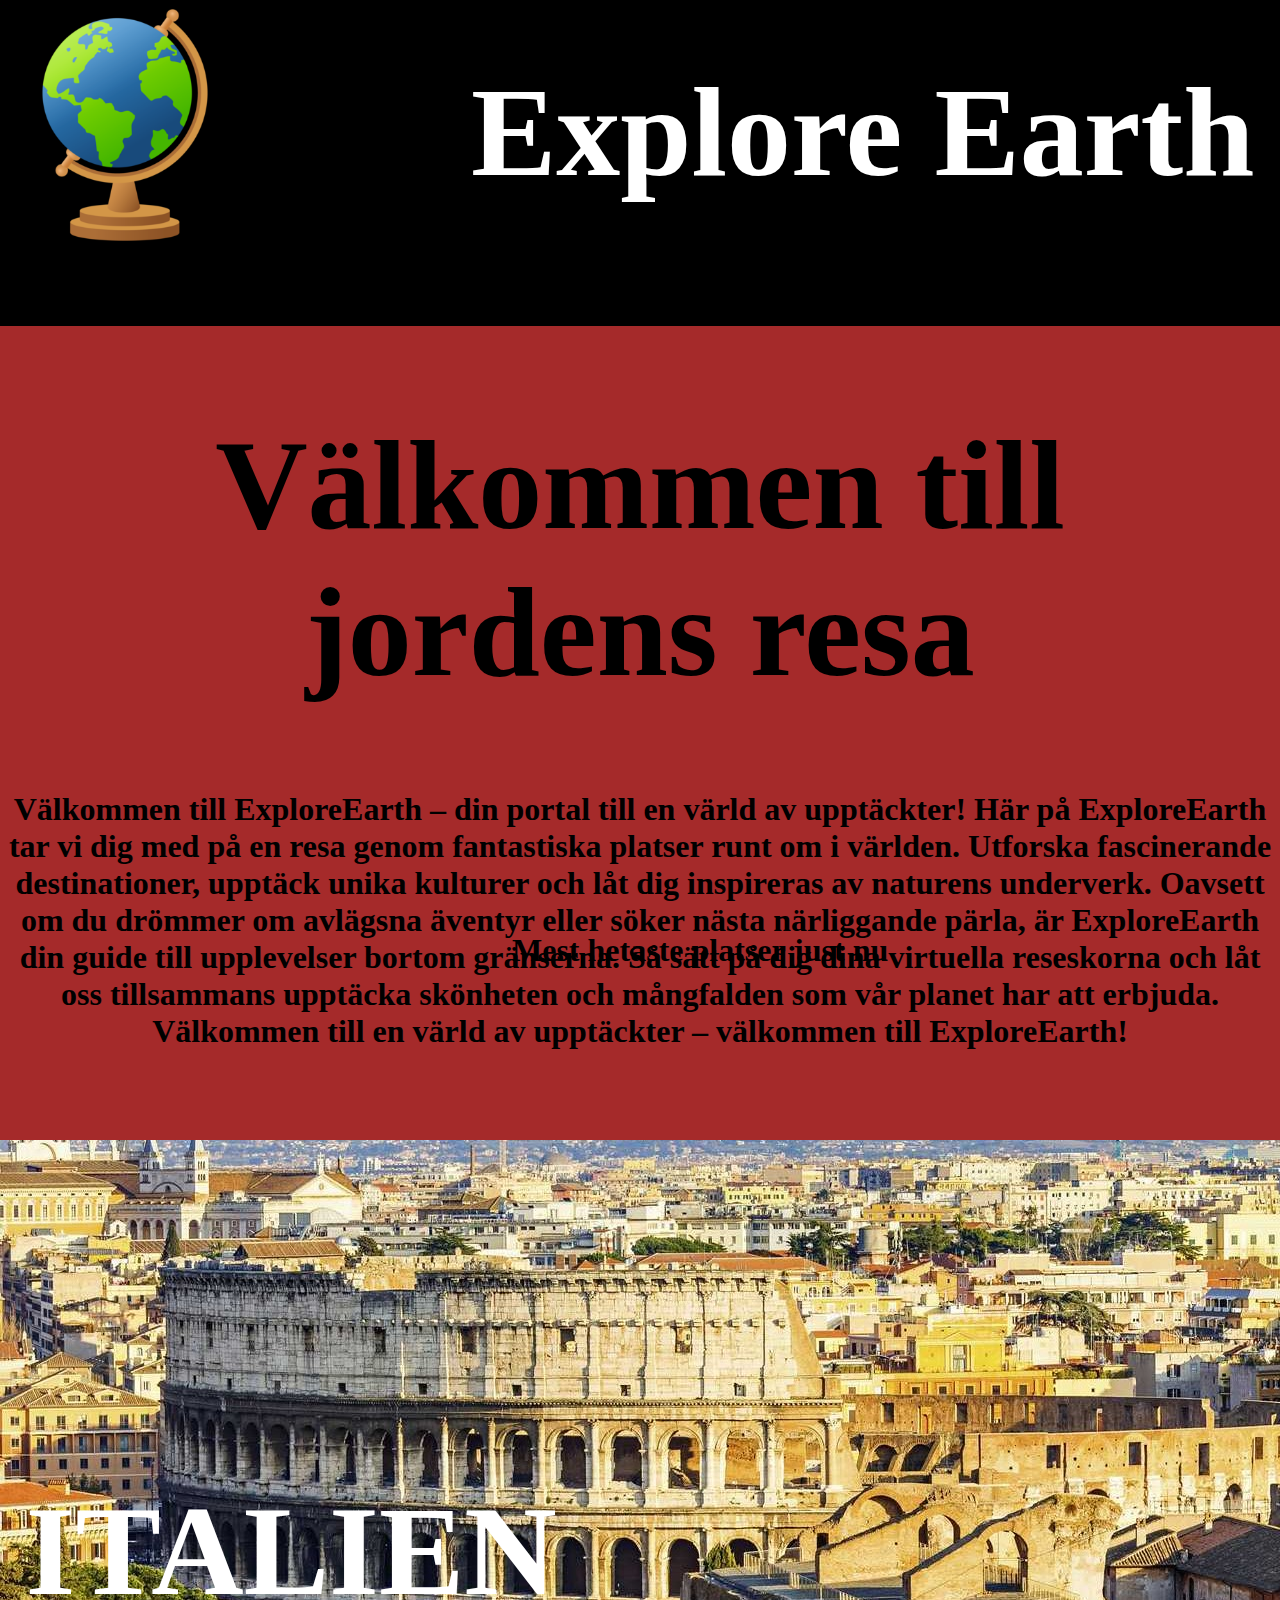
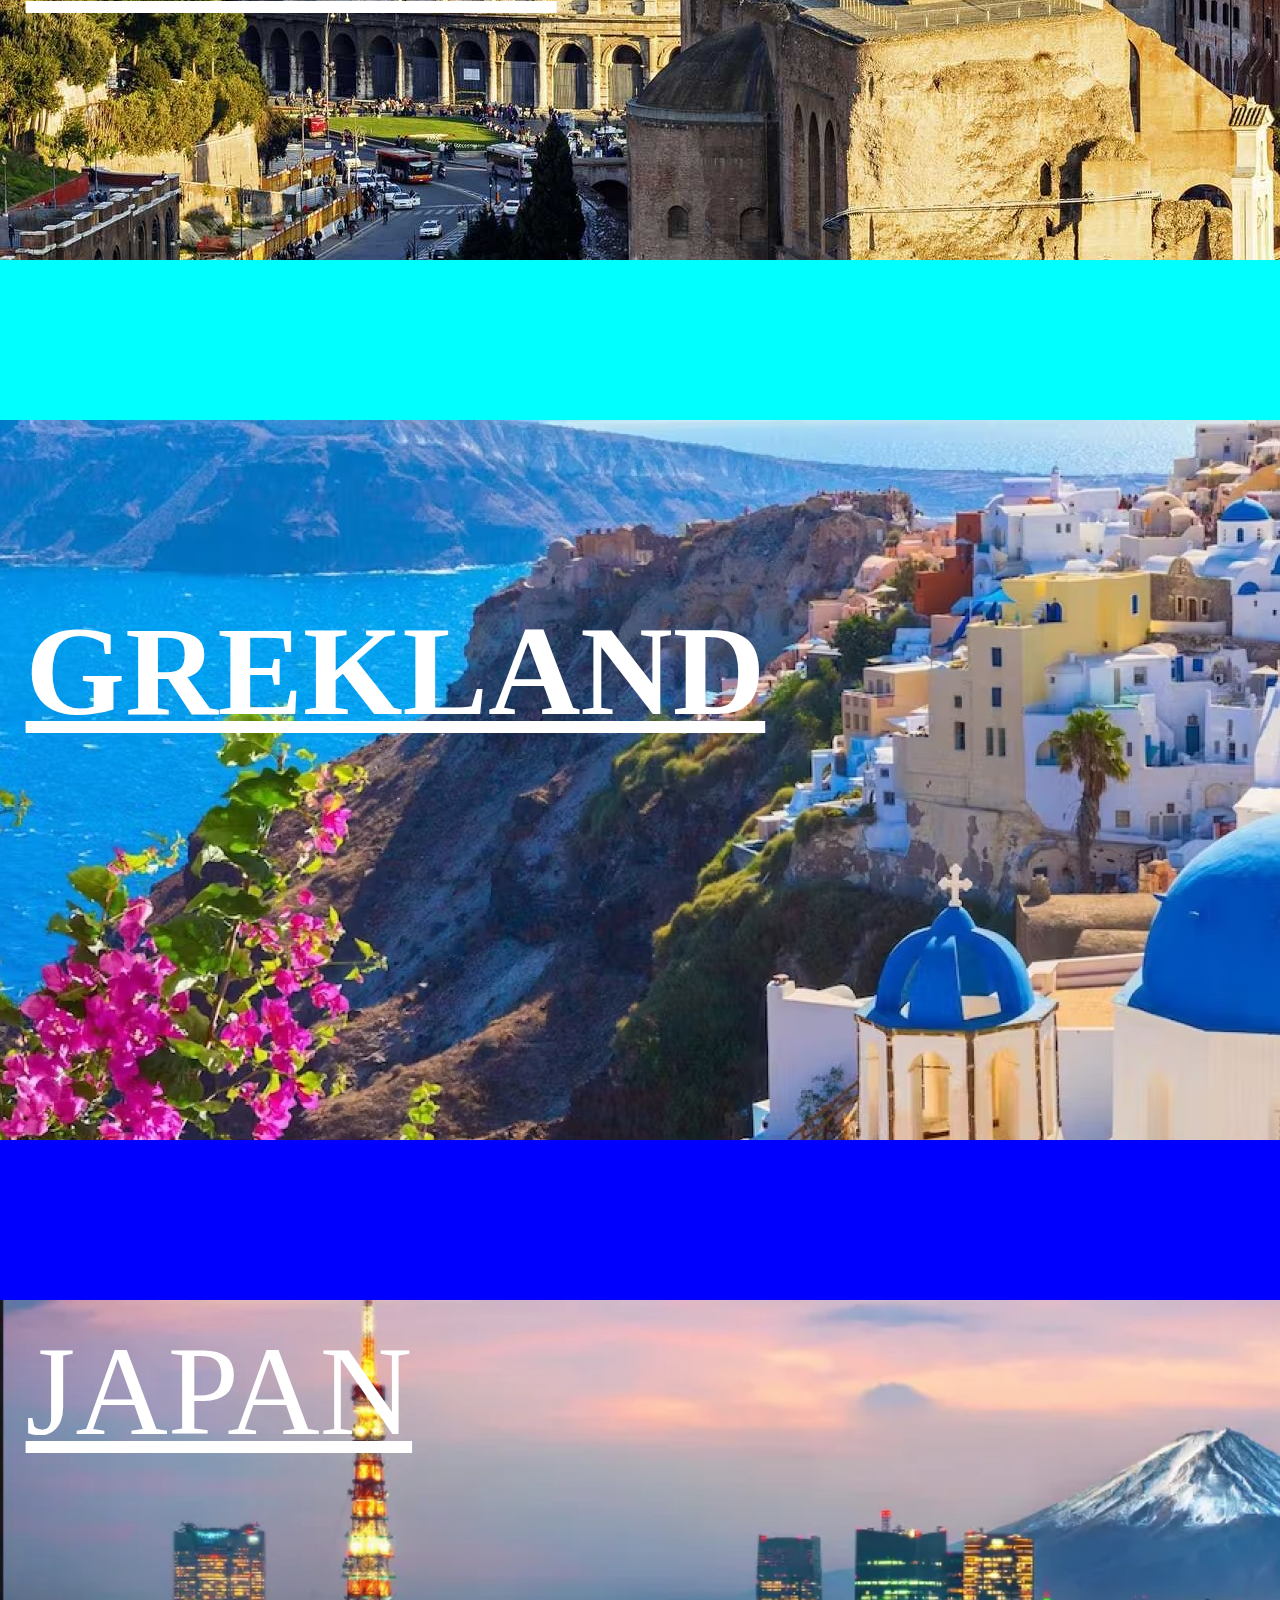
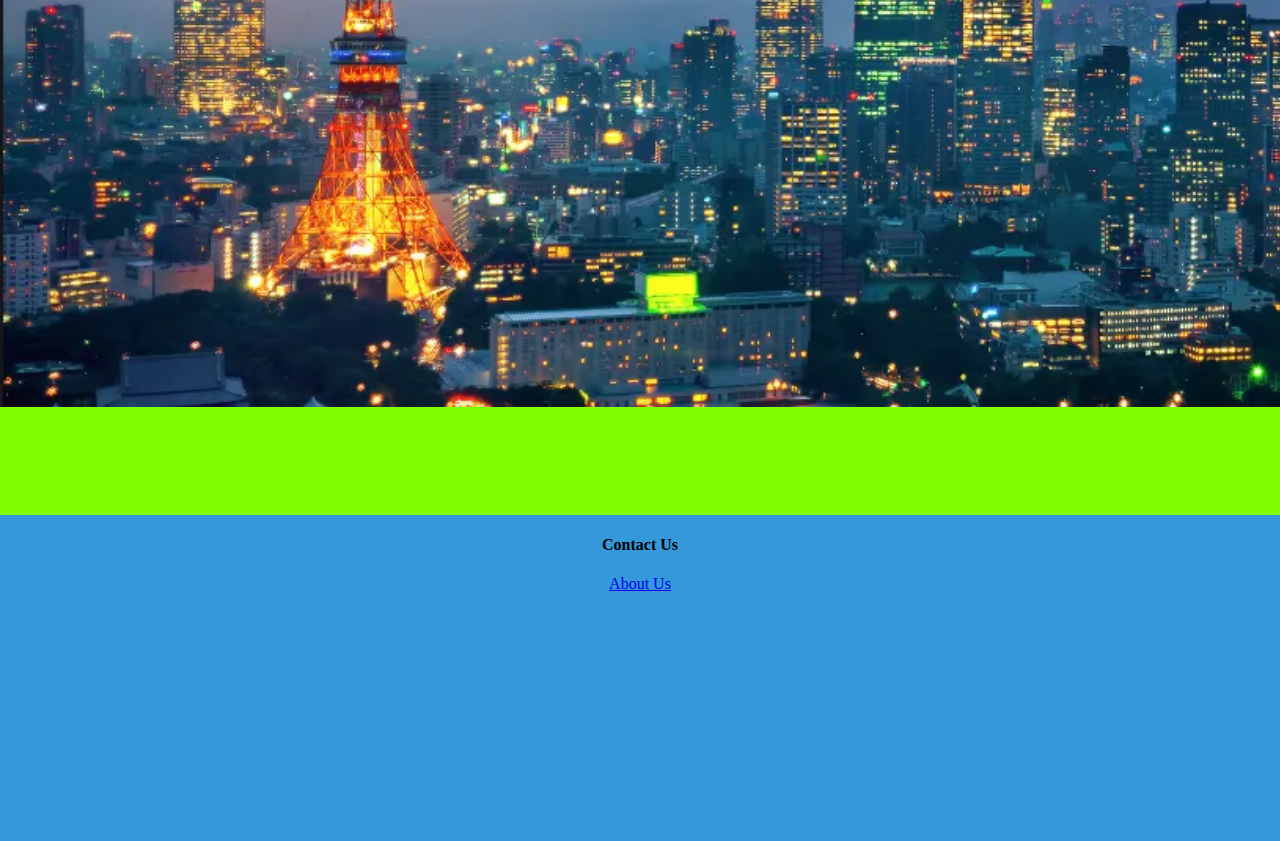
==== Kunden har alltid rätt - Victor/index.html @ 4381e600 "First sketch" ====
<!DOCTYPE html>
<html lang="en">
<head>
    <meta charset="UTF-8">
    <meta name="viewport" content="width=device-width, initial-scale=1.0">
    <title>Försök 2 kanske idk? maybe amongus sussy baka :D</title>
    <link rel="stylesheet" href="css/style.css">
</head>
<body>
    <div id="main_container">
        <nav>
            <img class="logo" src="img/logo.png" alt="">
            <h1 class="navigation">Explore Earth</h1>
        </nav>
        <header>
            <div class="header_text">
                <h1>Välkommen till jordens resa</h1>
                <h2>Välkommen till ExploreEarth – din portal till en värld av upptäckter! Här på ExploreEarth tar vi dig med på en resa genom fantastiska platser runt om i världen. Utforska fascinerande destinationer, upptäck unika kulturer och låt dig inspireras av naturens underverk. Oavsett om du drömmer om avlägsna äventyr eller söker nästa närliggande pärla, är ExploreEarth din guide till upplevelser bortom gränserna. Så sätt på dig dina virtuella reseskorna och låt oss tillsammans upptäcka skönheten och mångfalden som vår planet har att erbjuda. Välkommen till en värld av upptäckter – välkommen till ExploreEarth!</h2>
                <h3>Mest hetaste platser just nu</h3>
            </div>
        </header>
        <main1 class="italien"> <img src="img/italien_flat.jpg" alt="Bild på Italien"> 
            <div class="italien_text">
                <p><strong>ITALIEN</strong></p>
            </div>
        </main1>
        <main2 class="grekland">
            <div>
                <img class="grekland" src="img/grekland_flat.jpg" alt="Bild på Grekland">
                <div class="grekland_text">
                    <p><strong>GREKLAND</strong></p>
                </div>
            </div>
        </main2>
        <main3 class="japan">
            <div>
                <img class="japan_flat" src="img/japan_flat.webp" alt="Bild på Japan">
                <div class="japan_text">
                    <p><a class="japan_link" href="japan.html">JAPAN</a></p>
                </div>
            </div>
        </main3>
        <footer>
            <div class="contact_text">
                <h4>Contact us</h4>
                <div>
                    <p><a href="about_us.html">about us</a></p>
                </div>
            </div>
        </footer>


    </div>    
</body>
</html>
---- Kunden har alltid rätt - Victor/css/style.css ----
body{
    margin: 0%;
}

#main_container{
    display: grid;
    grid-template-columns: 100%;
    grid-template-rows: 10% 25% 27% 27% 25% 10%;
    grid-template-areas:
    'nav'
    'header'
    'main1'
    'main2'
    'main3'
    'footer'
}

nav{
    background-color: black ;
}

header{
    background-color: brown;
}

main1{
    background-color: aqua;
}

main2{
    background-color: blue;
}

main3{
    background-color: chartreuse;
}

footer{
    background-color: #3498db;
}

.logo{
    height: 250px;
}

.header_text{
    text-align: center;
    font-size: 400%;
}

.italien{
    grid-area: main1;
}

.grekland{
    grid-area: main2;
}

.japan{
    grid-area: main3;
}

.japan_flat{
    height: 707px;
}

.italien_text{
    position: absolute;
    top: 150%;
    left: 2%;
    font-size: 800%;
    color: white;
    text-decoration: underline;
}

.grekland_text{
    position: absolute;
    top: 230%;
    left: 2%;
    font-size: 800%;
    color: white;
    text-decoration: underline;
}

.japan_text{
    position: absolute;
    top: 310%;
    left: 2%;
    font-size: 800%;
    color: #3498db;
    text-decoration: underline;
}


.italien_text :hover ::after{
    content: " - Read More";
}

.grekland_text :hover ::after{
    content: " - Read More";
}

.japan_text :hover ::after{
    content: " - Read More";
}

.japan_link{
    color: white;
}   

.japan_link:visited{
    color: white;
}   

.contact_text{
    text-align: center;
    text-transform: capitalize;
    
}

h2{
    font-size: 50%;
}

h3{
    position: absolute;
    left: 40%;
    top: 100%;
    font-size: 50%;
}

.navigation{
    color: white;
    position: absolute;
    right: 2%;
    top: -3%;
    font-size: 800%;
}
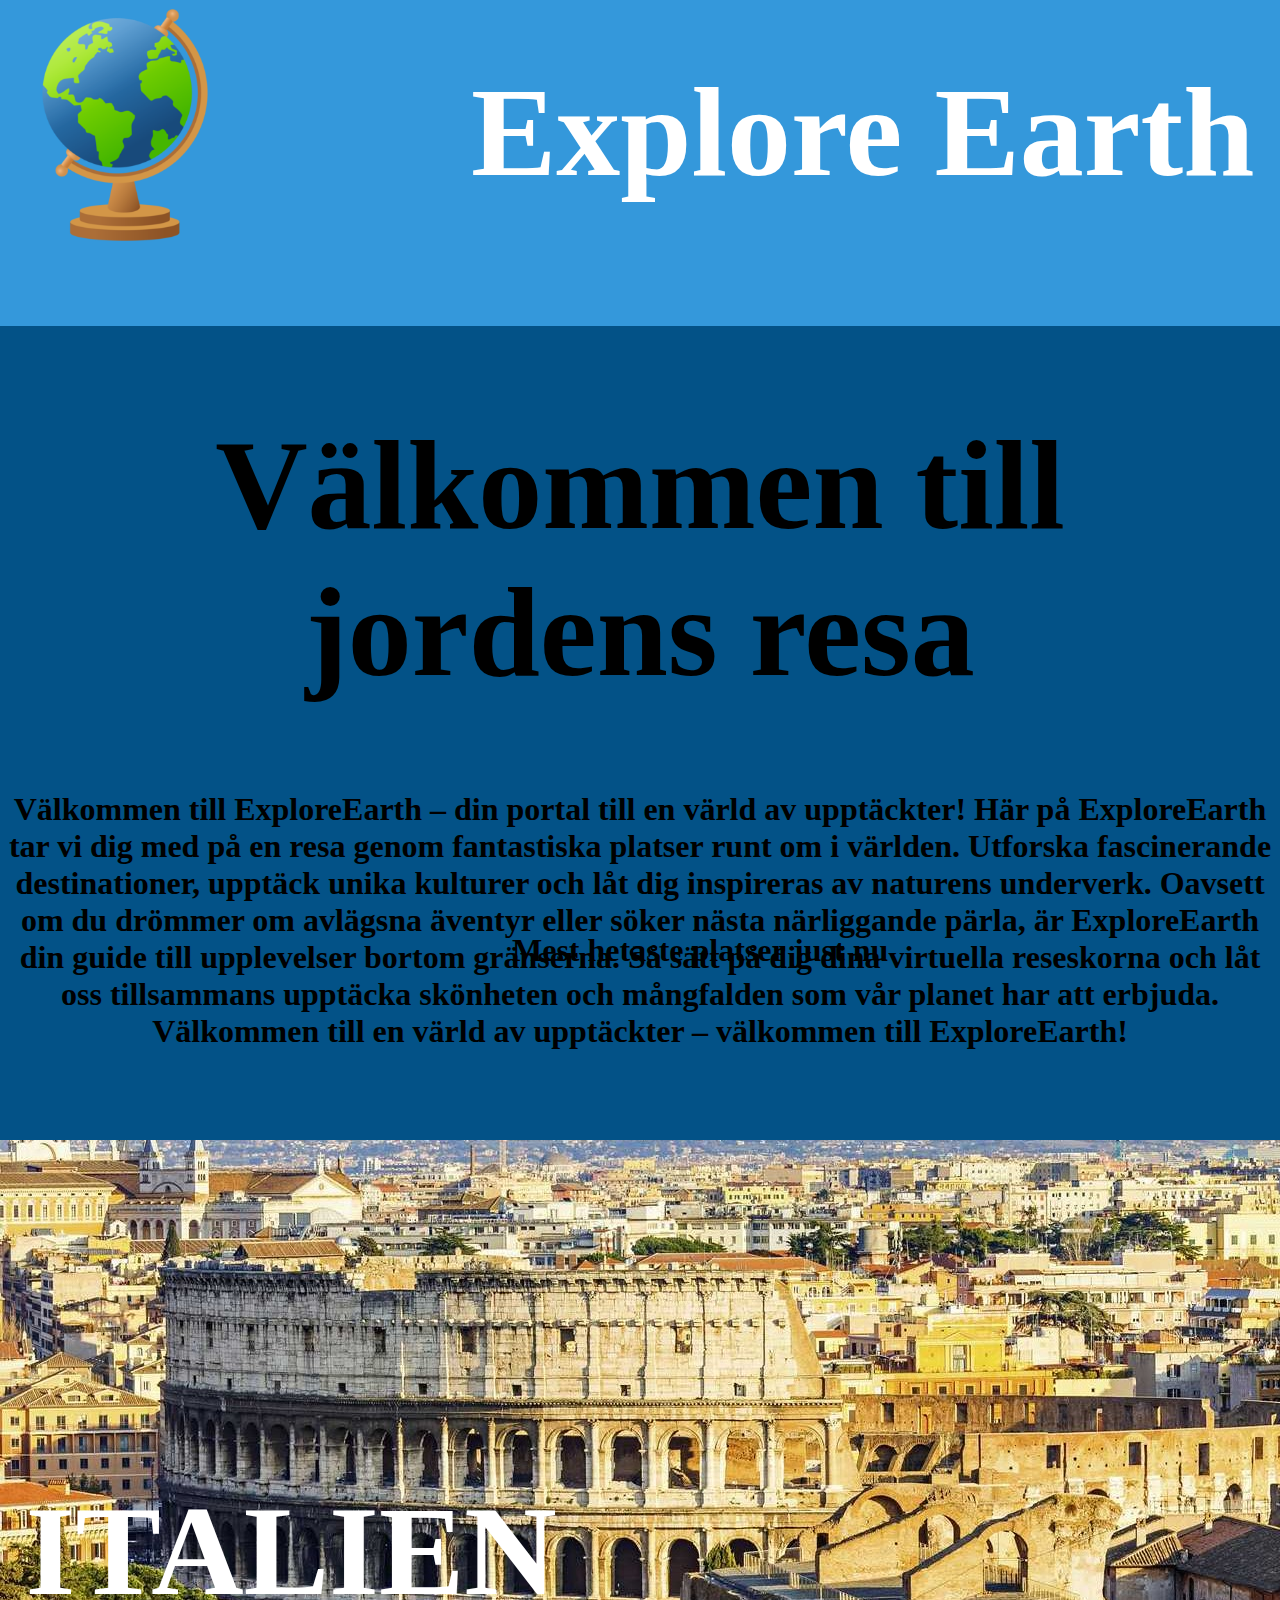
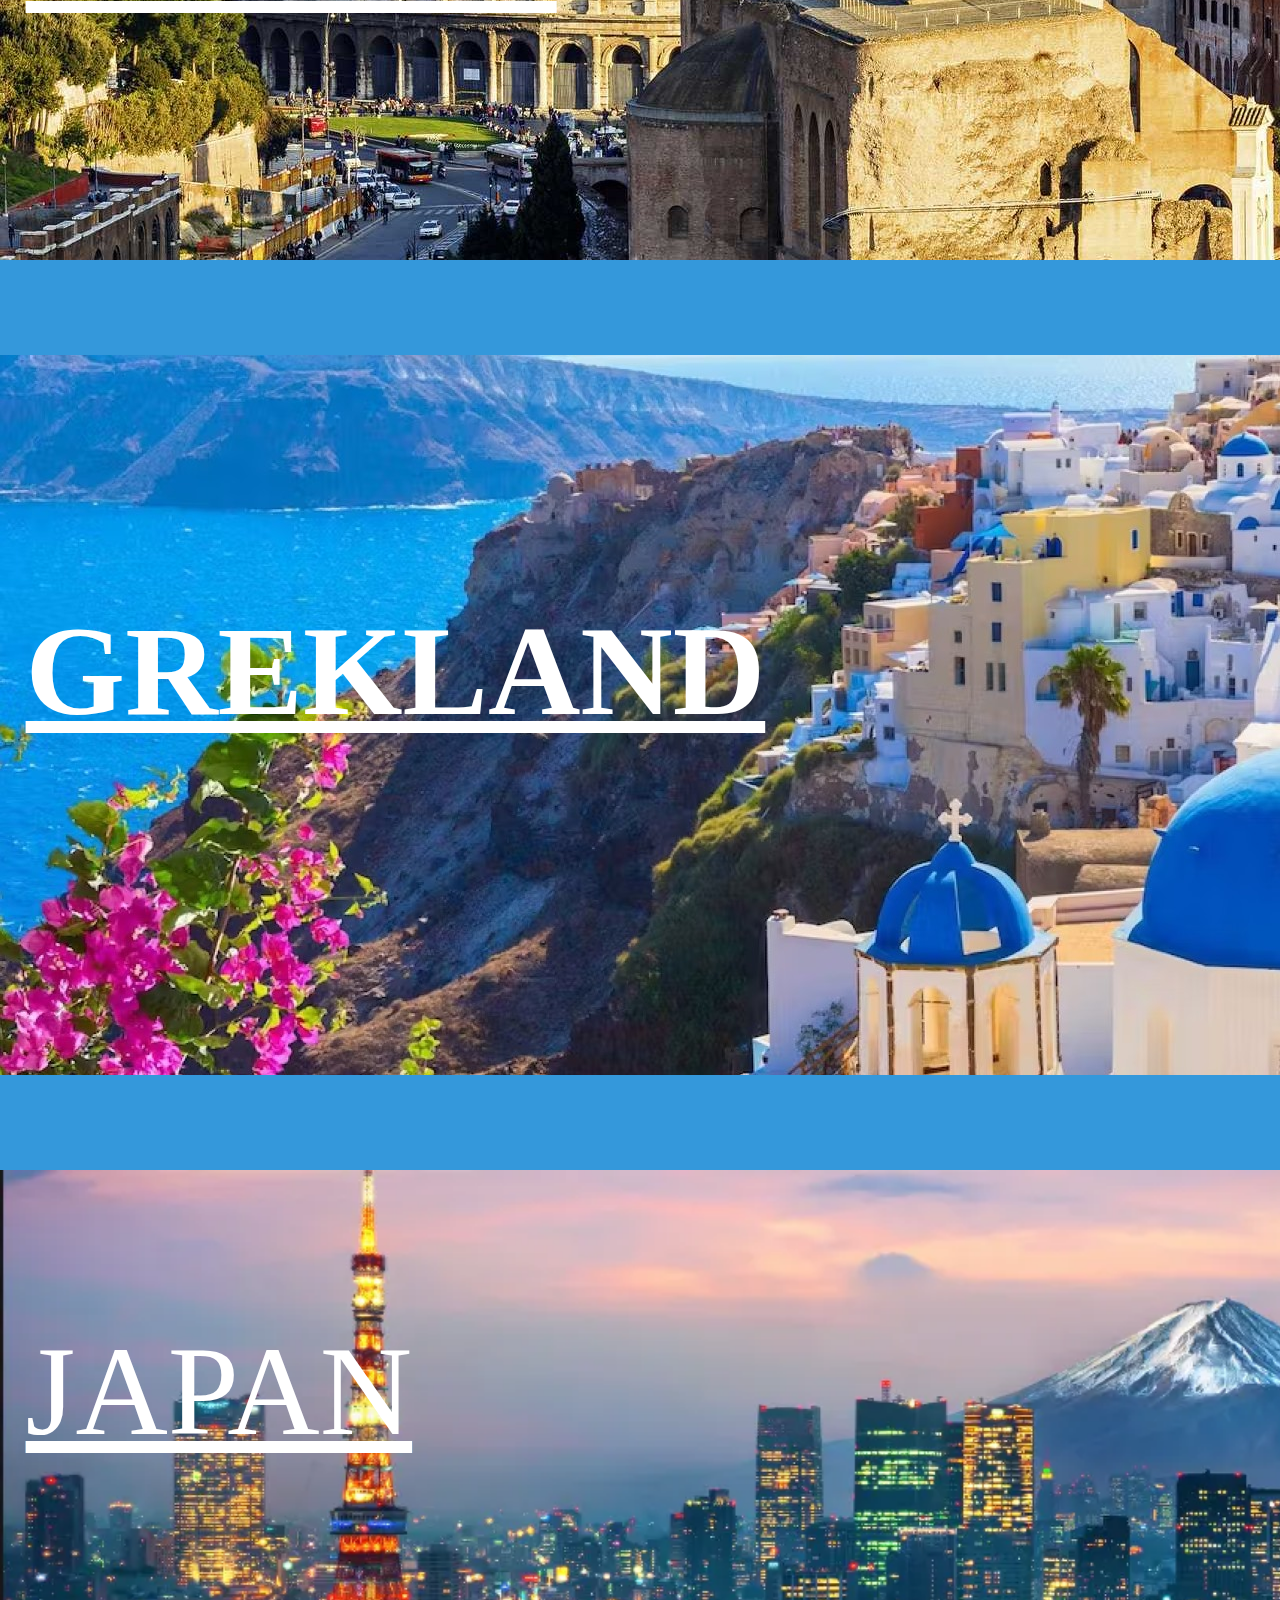
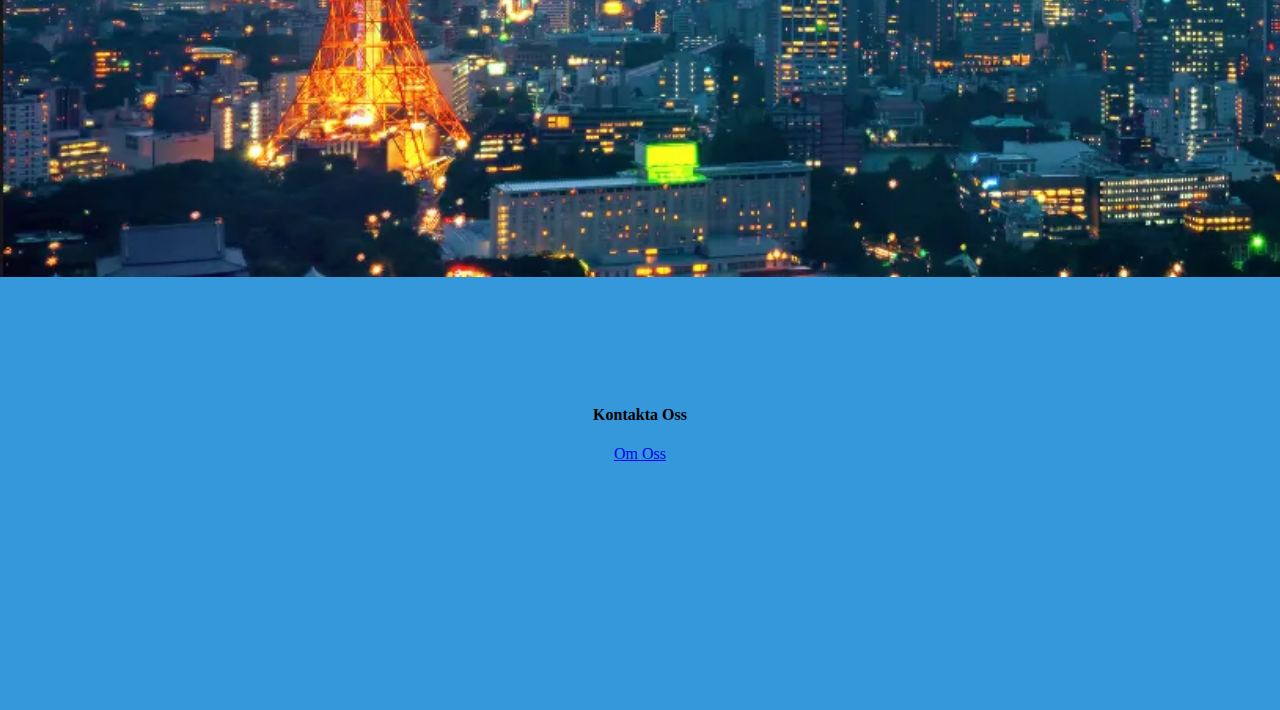
==== commit caeb384e: "Slutet av lektionen" ====
--- a/Kunden har alltid rätt - Victor/index.html
+++ b/Kunden har alltid rätt - Victor/index.html
@@ -3,7 +3,7 @@
 <head>
     <meta charset="UTF-8">
     <meta name="viewport" content="width=device-width, initial-scale=1.0">
-    <title>Försök 2 kanske idk? maybe amongus sussy baka :D</title>
+    <title>ExploreEarth.se</title>
     <link rel="stylesheet" href="css/style.css">
 </head>
 <body>
@@ -42,9 +42,9 @@
         </main3>
         <footer>
             <div class="contact_text">
-                <h4>Contact us</h4>
+                <h4>Kontakta oss</h4>
                 <div>
-                    <p><a href="about_us.html">about us</a></p>
+                    <p><a href="about_us.html">Om oss</a></p>
                 </div>
             </div>
         </footer>
--- a/Kunden har alltid rätt - Victor/css/style.css
+++ b/Kunden har alltid rätt - Victor/css/style.css
@@ -1,11 +1,12 @@
 body{
     margin: 0%;
+    overflow-x: hidden;
 }
 
 #main_container{
     display: grid;
     grid-template-columns: 100%;
-    grid-template-rows: 10% 25% 27% 27% 25% 10%;
+    grid-template-rows: 10% 25% 25% 25% 25% 10%;
     grid-template-areas:
     'nav'
     'header'
@@ -16,23 +17,23 @@
 }
 
 nav{
-    background-color: black ;
+    background-color: #3498db;
 }
 
 header{
-    background-color: brown;
+    background-color: #035287;
 }
 
 main1{
-    background-color: aqua;
+    background-color: #3498db;
 }
 
 main2{
-    background-color: blue;
+    background-color: #3498db;
 }
 
 main3{
-    background-color: chartreuse;
+    background-color: #3498db;
 }
 
 footer{
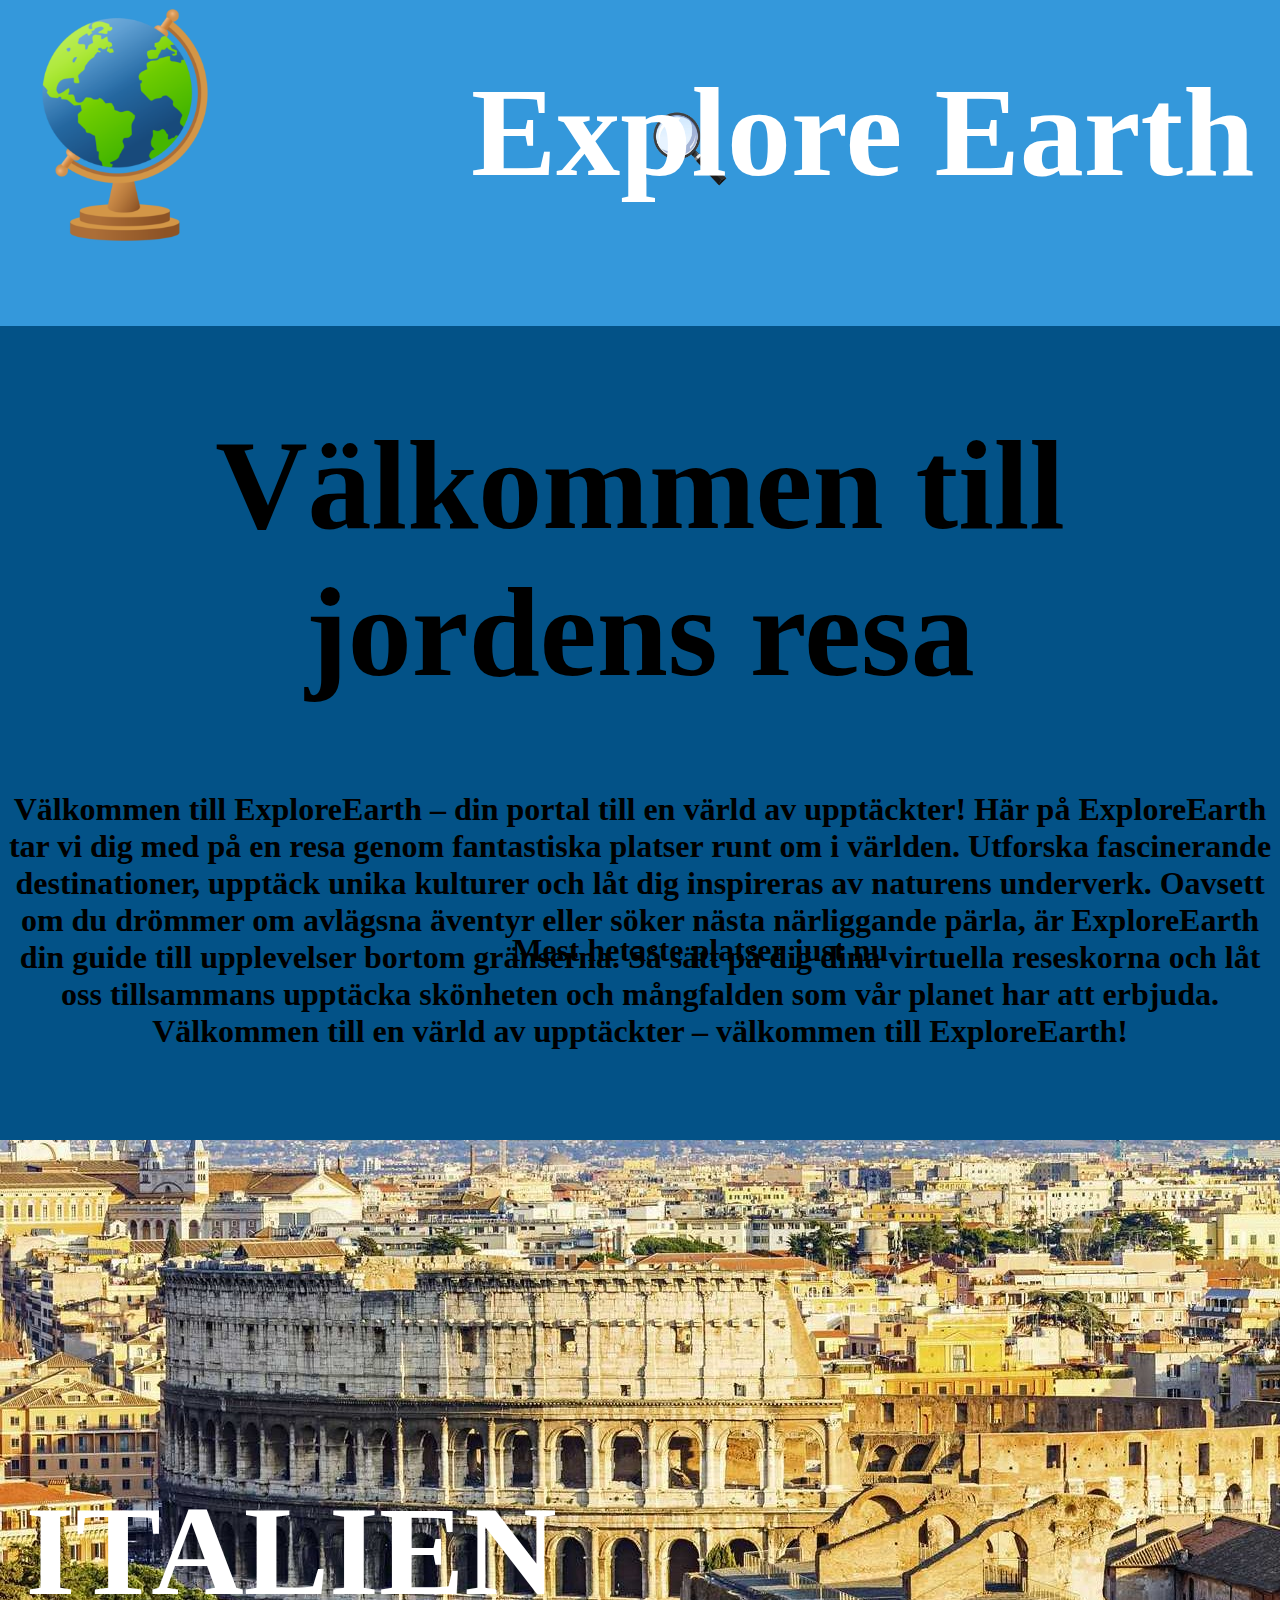
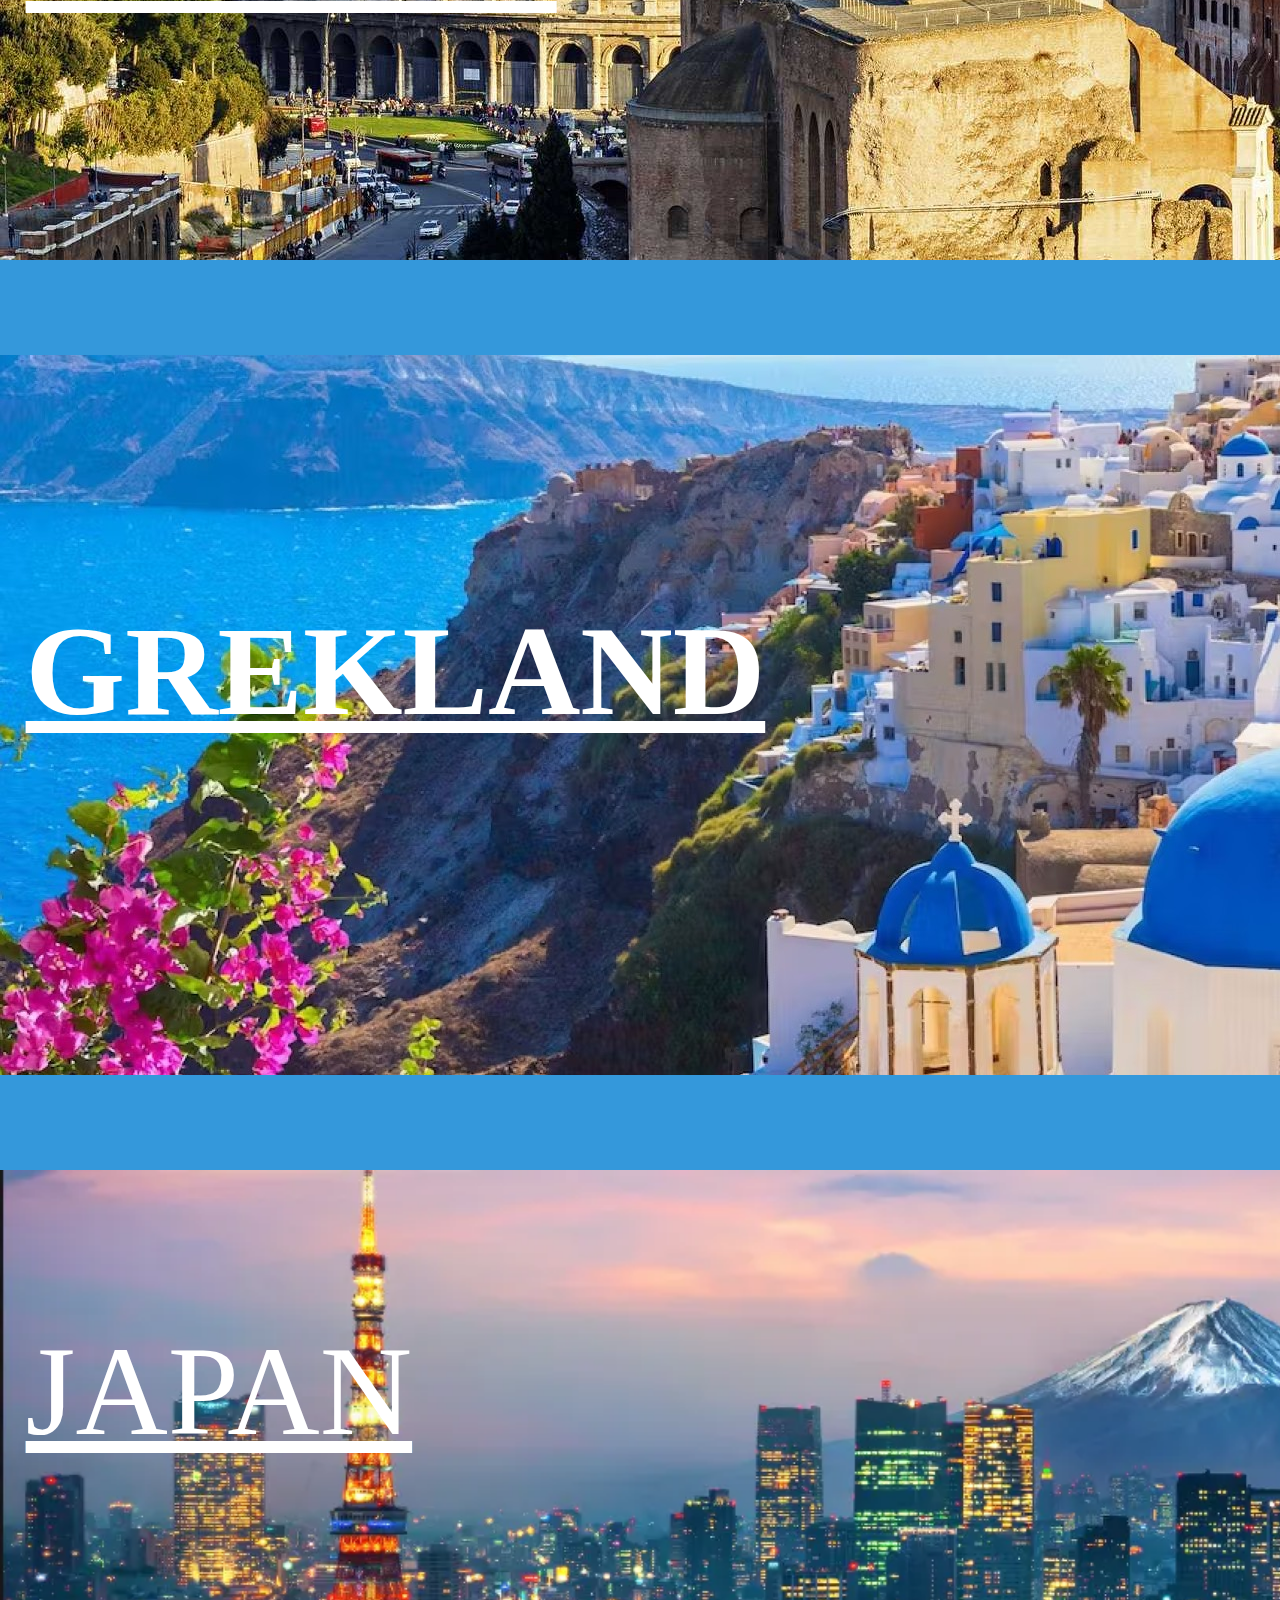
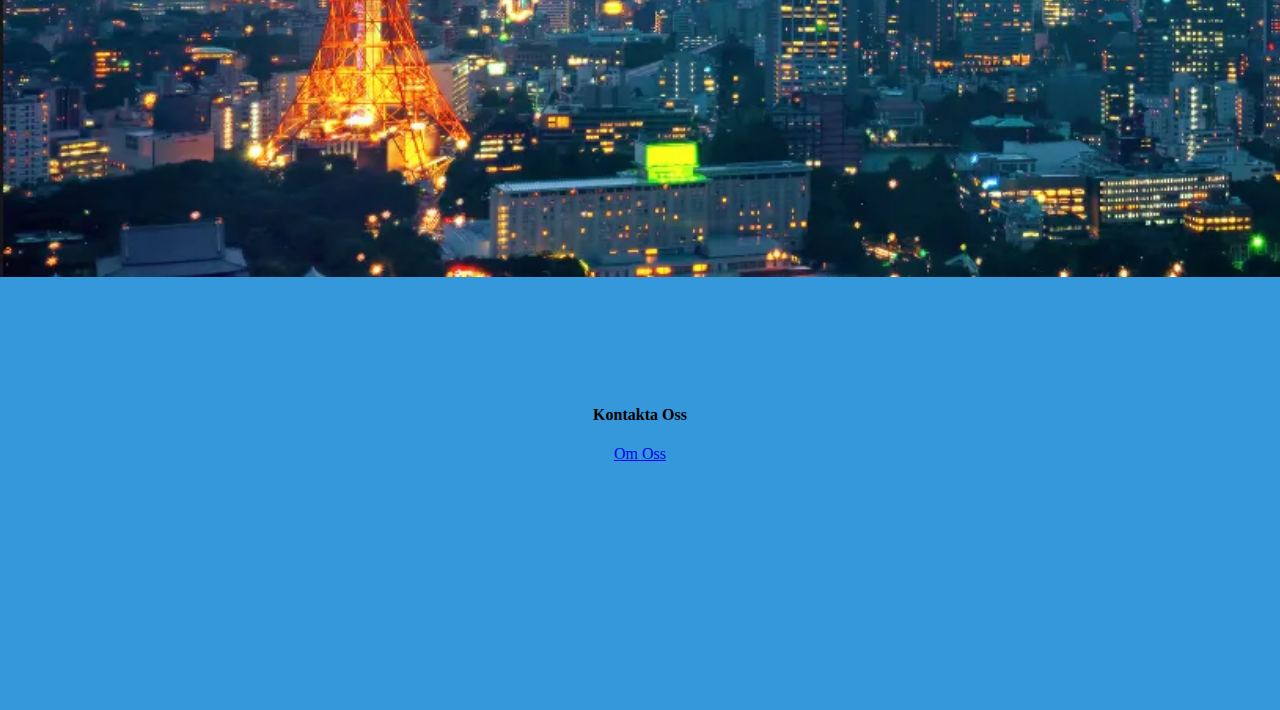
==== commit efe61ac6: "Half way of lesson" ====
--- a/Kunden har alltid rätt - Victor/index.html
+++ b/Kunden har alltid rätt - Victor/index.html
@@ -10,8 +10,9 @@
     <div id="main_container">
         <nav>
             <img class="logo" src="img/logo.png" alt="">
+            <img class="search" src="img/Magnifying Glass.v2.png" alt="">
             <h1 class="navigation">Explore Earth</h1>
-        </nav>
+        </nav> 
         <header>
             <div class="header_text">
                 <h1>Välkommen till jordens resa</h1>
--- a/Kunden har alltid rätt - Victor/css/style.css
+++ b/Kunden har alltid rätt - Victor/css/style.css
@@ -136,4 +136,11 @@
     right: 2%;
     top: -3%;
     font-size: 800%;
+}
+
+.search{
+    height: 100px;
+    position: absolute;
+    top: 11%;
+    left: 50%;
 }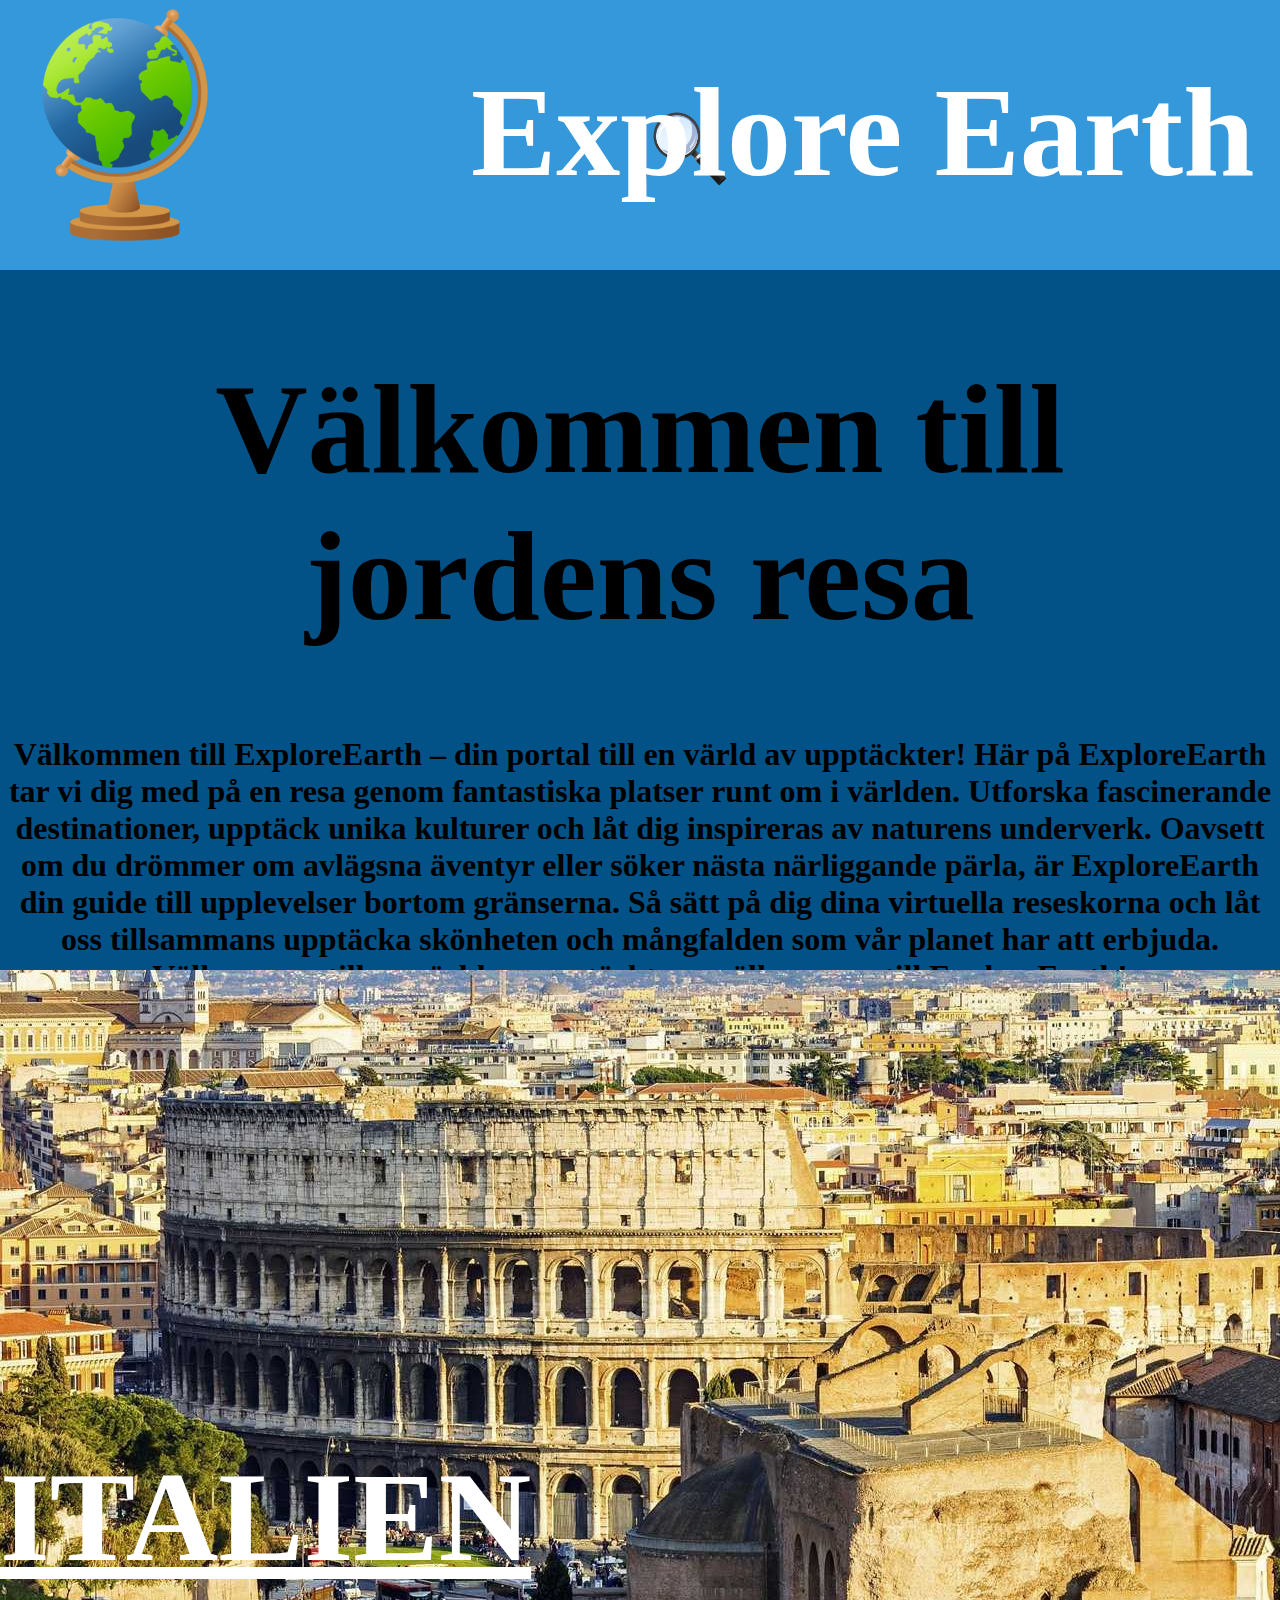
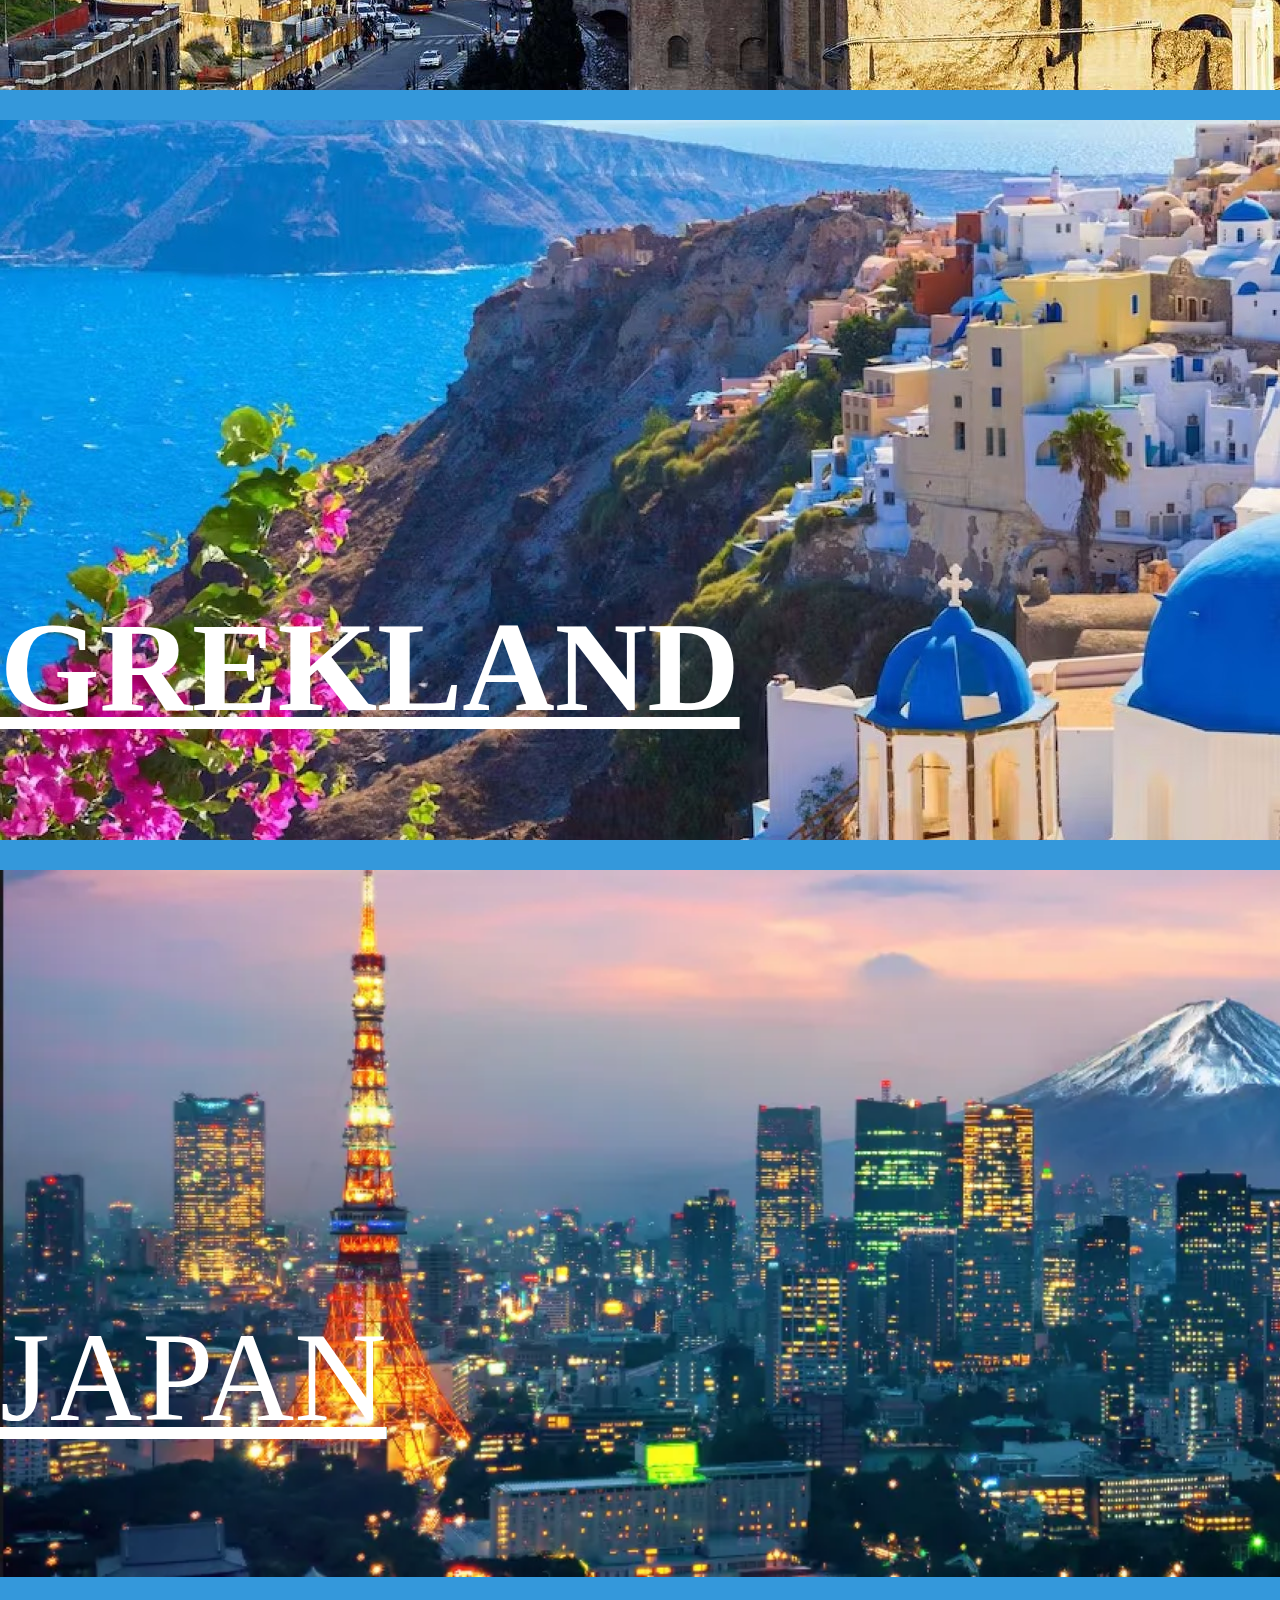
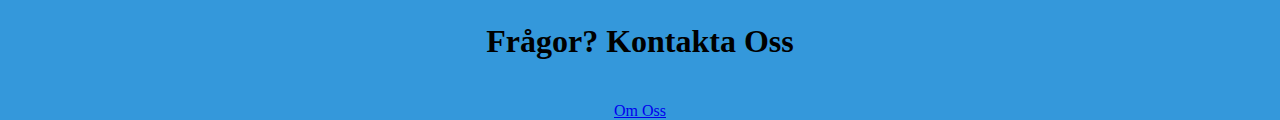
==== commit f1b1cb09: "Final Changes" ====
--- a/Kunden har alltid rätt - Victor/index.html
+++ b/Kunden har alltid rätt - Victor/index.html
@@ -9,8 +9,8 @@
 <body>
     <div id="main_container">
         <nav>
-            <img class="logo" src="img/logo.png" alt="">
-            <img class="search" src="img/Magnifying Glass.v2.png" alt="">
+            <img class="logo" src="img/logo.png" alt="Image of the Logo">
+            <img class="search" src="img/Magnifying Glass.v2.png" alt="Image of the search glass">
             <h1 class="navigation">Explore Earth</h1>
         </nav> 
         <header>
@@ -43,7 +43,7 @@
         </main3>
         <footer>
             <div class="contact_text">
-                <h4>Kontakta oss</h4>
+                <h4>Frågor? Kontakta oss</h4>
                 <div>
                     <p><a href="about_us.html">Om oss</a></p>
                 </div>
--- a/Kunden har alltid rätt - Victor/css/style.css
+++ b/Kunden har alltid rätt - Victor/css/style.css
@@ -1,23 +1,53 @@
 body{
     margin: 0%;
     overflow-x: hidden;
-}
+    background-color: #3498db;
+}
+
+/*
+index.html
+I
+I
+V
+*/
 
 #main_container{
+    
     display: grid;
     grid-template-columns: 100%;
-    grid-template-rows: 10% 25% 25% 25% 25% 10%;
+    grid-template-rows: 270px 700px 750px 750px 710px 100px;
     grid-template-areas:
     'nav'
     'header'
     'main1'
     'main2'
     'main3'
-    'footer'
+    'footer';
+}
+
+/*
+japan.html
+I
+I
+V
+*/
+
+#container{
+    display: grid;
+    grid-template-columns: 100%;
+    grid-template-rows: 15% 20%;
+    grid-template-areas: 
+    'navjapan'
+    'headerjapan'
+    'main1japan'
+    'main2japan'
+    'section1japan section2japan';
 }
 
 nav{
-    background-color: #3498db;
+    grid-area: nav;
+    display: flex;
+    text-align: center;
 }
 
 header{
@@ -25,19 +55,27 @@
 }
 
 main1{
-    background-color: #3498db;
+    position: relative;
 }
 
 main2{
-    background-color: #3498db;
+    position: relative;
 }
 
 main3{
-    background-color: #3498db;
+    position: relative;
+}
+
+.section1{
+    position: relative;
+}
+
+.section2{
+    position: relative;
 }
 
 footer{
-    background-color: #3498db;
+    position: relative;
 }
 
 .logo{
@@ -47,6 +85,8 @@
 .header_text{
     text-align: center;
     font-size: 400%;
+    background-color: #035287;
+    position: relative;
 }
 
 .italien{
@@ -66,30 +106,29 @@
 }
 
 .italien_text{
-    position: absolute;
-    top: 150%;
-    left: 2%;
+    
     font-size: 800%;
     color: white;
     text-decoration: underline;
+    position: absolute;
+    bottom: 1px;
+    
 }
 
 .grekland_text{
-    position: absolute;
-    top: 230%;
-    left: 2%;
     font-size: 800%;
     color: white;
     text-decoration: underline;
+    position: absolute;
+    bottom: 1px;
 }
 
 .japan_text{
-    position: absolute;
-    top: 310%;
-    left: 2%;
     font-size: 800%;
     color: #3498db;
     text-decoration: underline;
+    position: absolute;
+    bottom: 1px;
 }
 
 
@@ -116,6 +155,7 @@
 .contact_text{
     text-align: center;
     text-transform: capitalize;
+    justify-items: center;
     
 }
 
@@ -124,9 +164,6 @@
 }
 
 h3{
-    position: absolute;
-    left: 40%;
-    top: 100%;
     font-size: 50%;
 }
 
@@ -143,4 +180,162 @@
     position: absolute;
     top: 11%;
     left: 50%;
+}
+
+/*
+index.html
+------------------------------------------------------------------------------------------------------------------
+japan.html
+*/
+
+.navjapan{
+    background-color: #3498db;
+    position: relative;
+    
+}
+
+
+.japanmap{
+    grid-area: section1japan;
+    height: 500px;
+}
+
+.japanmaptext{
+    grid-area: section2japan;
+    color: darkblue;
+    font-size: 200%;
+}
+
+.navigationjapan{
+    color: white;
+    grid-area: navjapan;
+    font-size: 800%;
+}
+
+.searchjapan{
+    height: 100px;
+    grid-area: navjapan;
+}
+
+h2japan{
+    font-size: 50%;
+}
+
+.japan_temple{
+    grid-area: main2;
+    height: 720px;
+}
+
+.tokyo{
+    background-color: black;
+    grid-area: main1;
+    height: 720px;
+    margin-bottom: 10px;
+    margin-top: 100px;
+}
+
+/*
+---------------------------------------------------------------
+About Us site
+I
+I
+V
+*/
+
+
+
+#about_container{
+    display: grid;
+    grid-template-columns: 100%;
+    grid-template-rows: 60% 30%;
+    grid-template-areas: 
+    'navabout'
+    'headerabout'
+}
+
+#about_in_container{
+    display: grid;
+    grid-template-columns: 20% 40% 40%;
+    grid-template-rows: 50% 80%;
+    grid-template-areas:
+    'aside1about section1about section2about'
+    'aside2about section3about section4about'
+}
+
+.navigationabout{
+    grid-area: navabout;
+}
+
+.headerabout{
+    background-color: #035287;
+}
+
+.aside1about{
+    grid-area: aside1about;
+    background-color: #035287;
+    height: 600px;
+    margin: 10px;
+    text-align: center;
+}
+
+.aside2about{
+    grid-area: aside2about;
+    height: 600px;
+    margin: 10px;
+    background-color: #035287;
+    text-align: center;
+}
+
+.section1about{
+    grid-area: section1about;
+    text-align: center;
+    height: 600px;
+    margin: 20px;
+    background-color: #035287;
+
+}
+
+.section2about{
+    grid-area: section2about;
+    height: 600px;
+    margin: 20px;
+    text-align: center; 
+    background-color: #035287;
+}
+
+.section3about{
+    grid-area: section3about;
+    height: 600px;
+    margin: 20px;
+    text-align: center;
+    background-color: #035287;
+}
+
+.section4about{
+    grid-area: section4about;
+    height: 600px;
+    margin: 20px;
+    text-align: center;
+    background-color: #035287;
+}
+
+.cat_picture{
+    height: 500px;
+}
+
+.cat_in_dress{
+    height: 500px;
+}
+
+.intense_staring_guy{
+    height: 500px;
+}
+
+.enginar{
+    height: 500px;
+}
+
+h4{
+    font-size: 200%;
+    text-align: center;
 }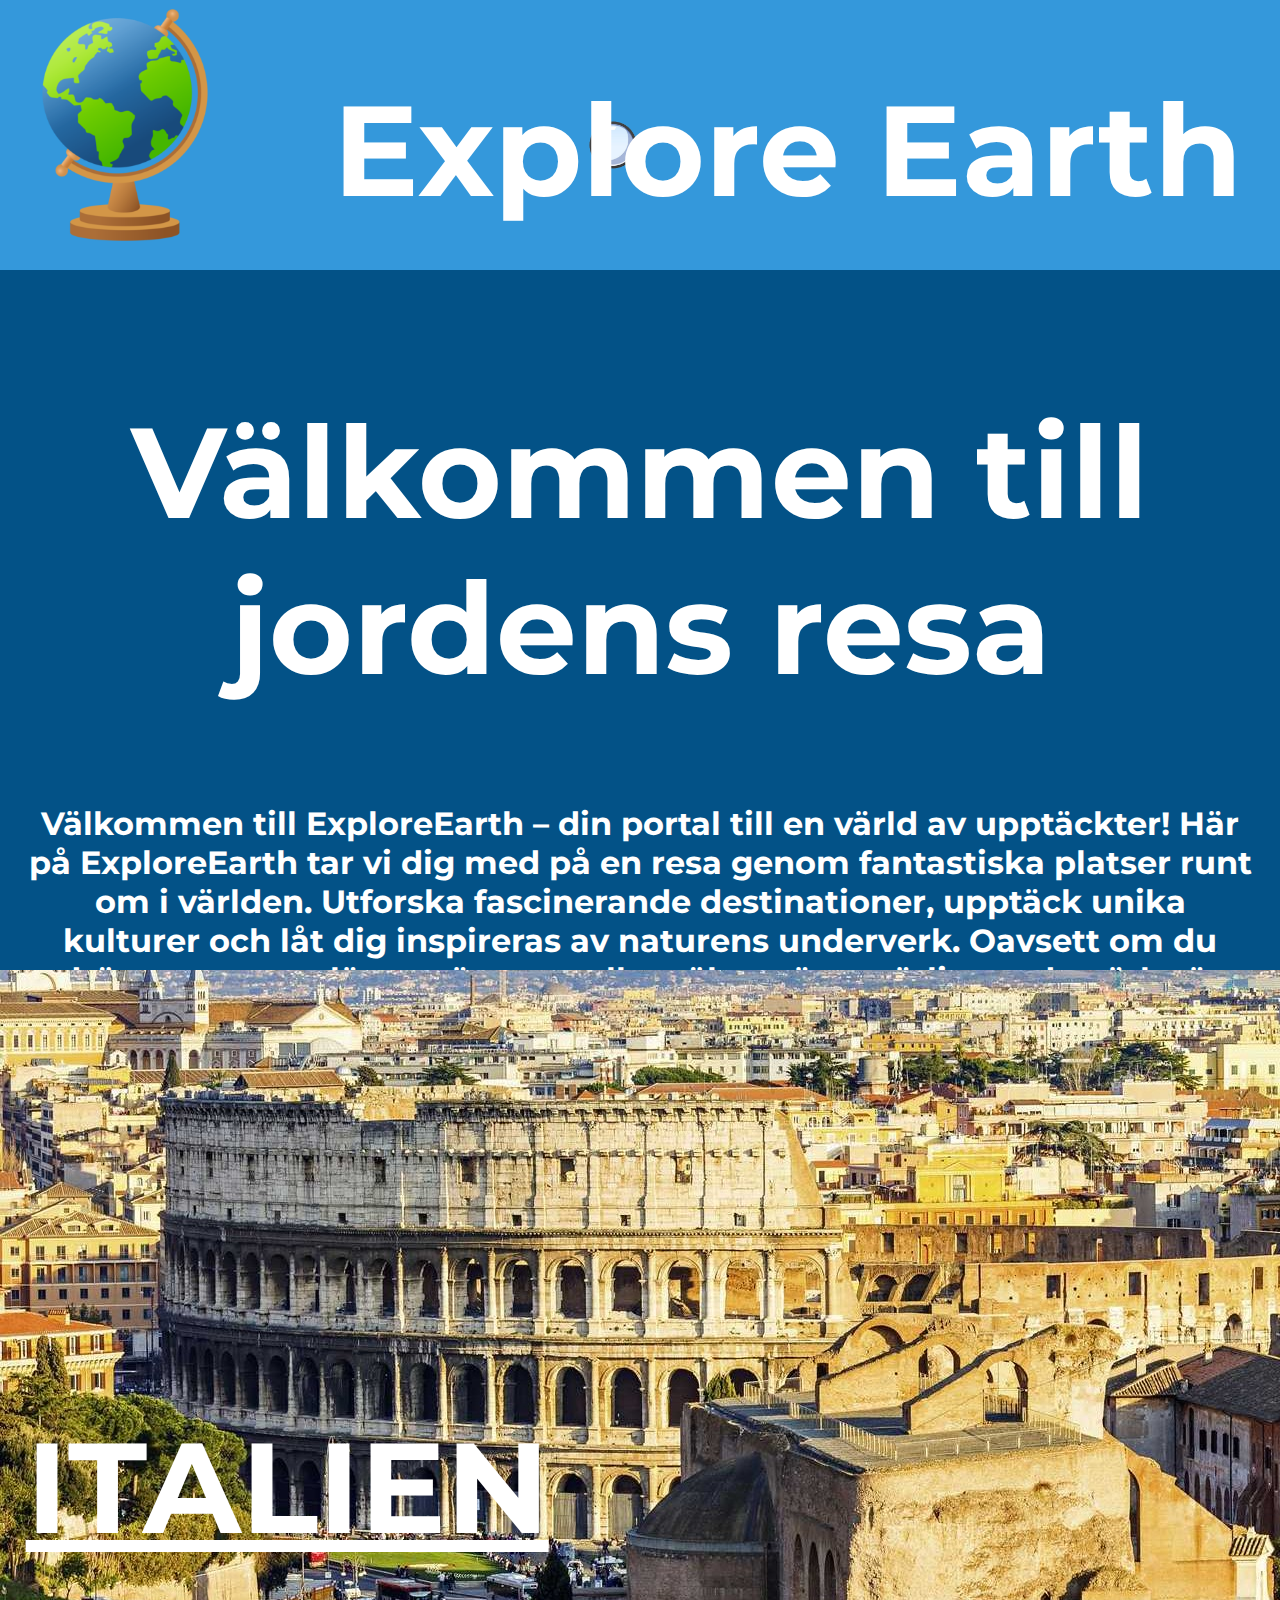
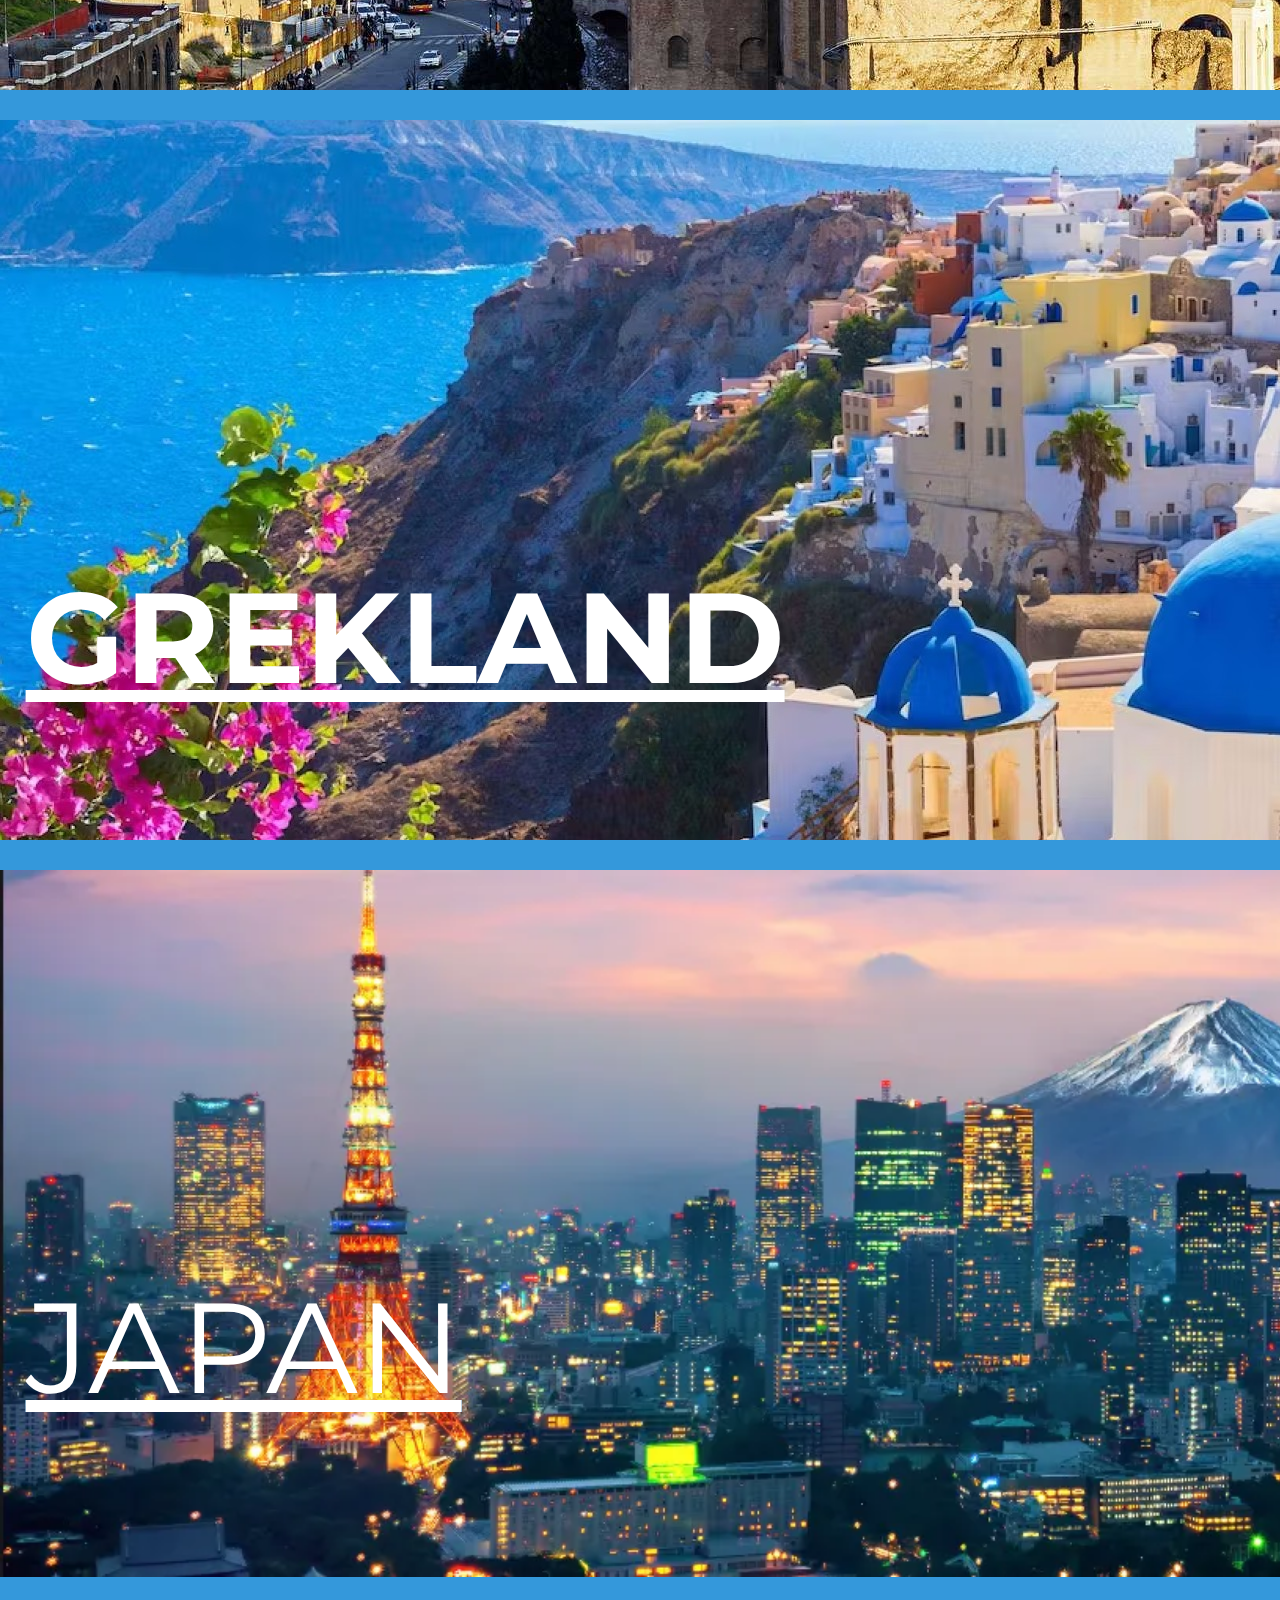
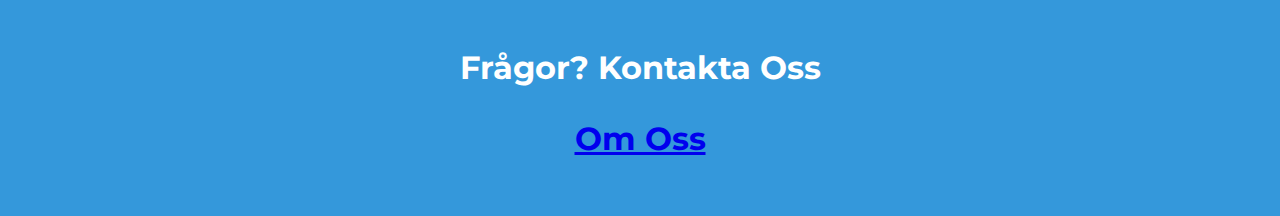
==== commit 67a431f4: "I lied, it was not the last one" ====
--- a/Kunden har alltid rätt - Victor/index.html
+++ b/Kunden har alltid rätt - Victor/index.html
@@ -43,10 +43,7 @@
         </main3>
         <footer>
             <div class="contact_text">
-                <h4>Frågor? Kontakta oss</h4>
-                <div>
-                    <p><a href="about_us.html">Om oss</a></p>
-                </div>
+                <h4>Frågor? Kontakta oss <p><a href="about_us.html">Om oss</a></p></h4> 
             </div>
         </footer>
 
--- a/Kunden har alltid rätt - Victor/css/style.css
+++ b/Kunden har alltid rätt - Victor/css/style.css
@@ -1,3 +1,5 @@
+@import url('https://fonts.googleapis.com/css2?family=Montserrat:wght@100&family=Roboto:wght@100&display=swap');
+
 body{
     margin: 0%;
     overflow-x: hidden;
@@ -15,7 +17,7 @@
     
     display: grid;
     grid-template-columns: 100%;
-    grid-template-rows: 270px 700px 750px 750px 710px 100px;
+    grid-template-rows: 270px 700px 750px 750px 710px 120px;
     grid-template-areas:
     'nav'
     'header'
@@ -35,7 +37,7 @@
 #container{
     display: grid;
     grid-template-columns: 100%;
-    grid-template-rows: 15% 20%;
+    grid-template-rows: 18% 20%;
     grid-template-areas: 
     'navjapan'
     'headerjapan'
@@ -76,6 +78,7 @@
 
 footer{
     position: relative;
+    justify-content: flex-start;
 }
 
 .logo{
@@ -87,6 +90,8 @@
     font-size: 400%;
     background-color: #035287;
     position: relative;
+    font-family: 'Montserrat', sans-serif;
+    padding: 2%;
 }
 
 .italien{
@@ -112,6 +117,8 @@
     text-decoration: underline;
     position: absolute;
     bottom: 1px;
+    font-family: 'Montserrat', sans-serif;
+    padding: 2%;
     
 }
 
@@ -121,6 +128,8 @@
     text-decoration: underline;
     position: absolute;
     bottom: 1px;
+    font-family: 'Montserrat', sans-serif;
+    padding: 2%;
 }
 
 .japan_text{
@@ -129,6 +138,8 @@
     text-decoration: underline;
     position: absolute;
     bottom: 1px;
+    font-family: 'Montserrat', sans-serif;
+    padding: 2%;
 }
 
 
@@ -156,15 +167,27 @@
     text-align: center;
     text-transform: capitalize;
     justify-items: center;
-    
+}
+
+h1{
+    padding: 1%;
 }
 
 h2{
     font-size: 50%;
+    color: white;
+    font-family: 'Montserrat', sans-serif;
 }
 
 h3{
     font-size: 50%;
+    color: white;
+    font-family: 'Montserrat', sans-serif;
+}
+
+h1{
+    color: white;
+    font-family: 'Montserrat', sans-serif;
 }
 
 .navigation{
@@ -178,8 +201,8 @@
 .search{
     height: 100px;
     position: absolute;
-    top: 11%;
-    left: 50%;
+    top: 12%;
+    left: 45%;
 }
 
 /*
@@ -202,8 +225,10 @@
 
 .japanmaptext{
     grid-area: section2japan;
-    color: darkblue;
+    color: white;
     font-size: 200%;
+    font-family: 'Montserrat', sans-serif;
+    padding: 2%;
 }
 
 .navigationjapan{
@@ -219,6 +244,8 @@
 
 h2japan{
     font-size: 50%;
+    color: white;
+    font-family: 'Montserrat', sans-serif;
 }
 
 .japan_temple{
@@ -276,6 +303,7 @@
     height: 600px;
     margin: 10px;
     text-align: center;
+    text-align: left;
 }
 
 .aside2about{
@@ -284,6 +312,7 @@
     margin: 10px;
     background-color: #035287;
     text-align: center;
+    text-align: left;
 }
 
 .section1about{
@@ -338,4 +367,7 @@
 h4{
     font-size: 200%;
     text-align: center;
+    color: white;
+    font-family: 'Montserrat', sans-serif;
+    padding: 2%;
 }